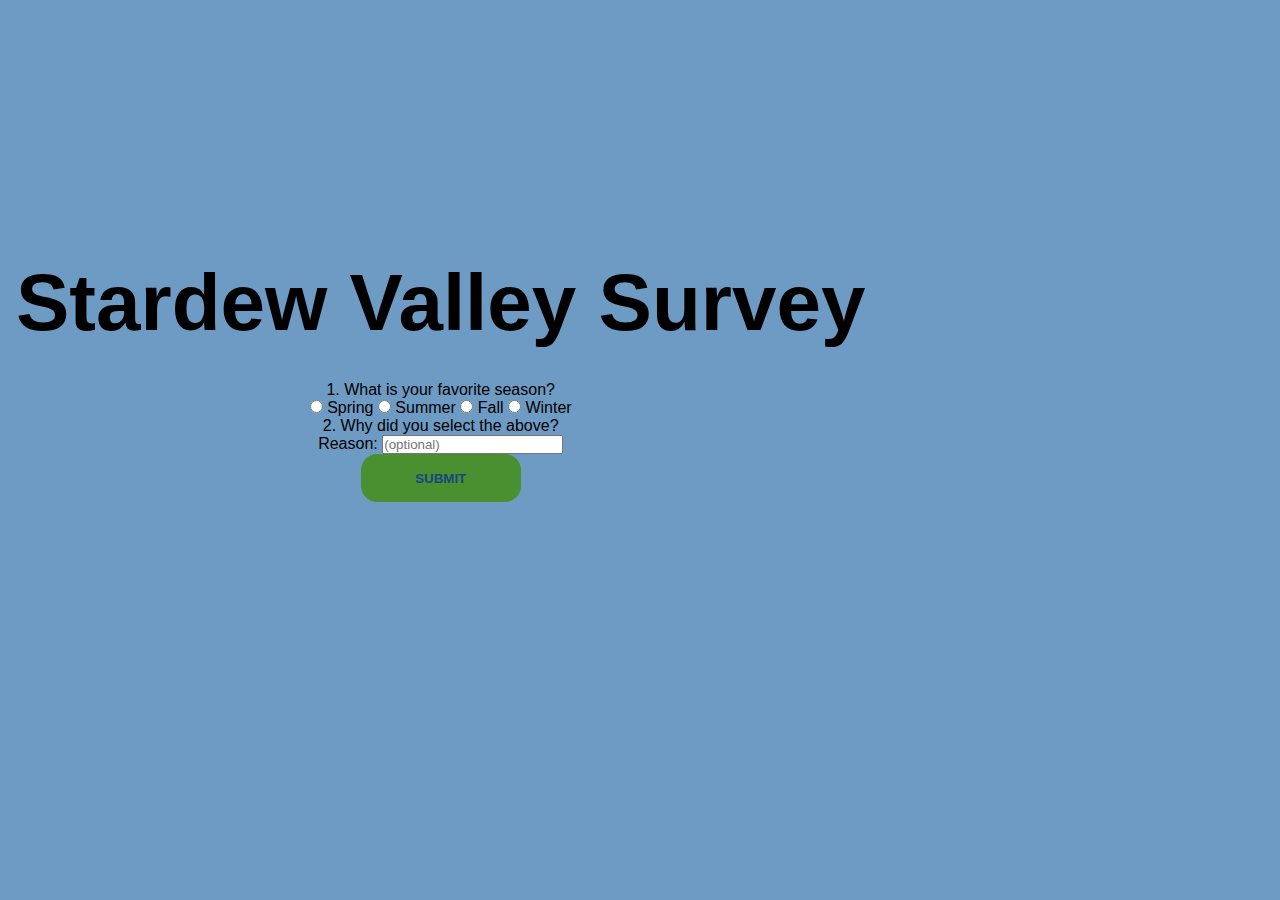
==== survey.html @ 1dab387f "Styled error message" ====
<!DOCTYPE html>
<html lang="en">
<head>
    <meta charset="UTF-8">
    <meta name="viewport" content="width=device-width, initial-scale=1.0">
    <title>Stardew Valley Survey</title>
    <link rel="stylesheet" href="style.css">
</head>
<body>
    <header>
        <h1>Stardew Valley Survey</h1>
    </header>
    <main>
        <section id="survey">
            <form id="form">
                <div class="question">
                    <span>1. What is your favorite season?</span>
                    <div class="options">
                        <input type="radio" name="season" id="spring-radio" required>
                        <label for="spring-radio">Spring</label>
                        
                        <input type="radio" name="season" id="summer-radio" required>
                        <label for="summer-radio">Summer</label>

                        <input type="radio" name="season" id="fall-radio" required>
                        <label for="fall-radio">Fall</label>

                        <input type="radio" name="season" id="winter-radio" required>
                        <label for="winter-radio">Winter</label>
                    </div>
                </div>

                <div class="question">
                    <span>2. Why did you select the above?</span>
                    <div class="options">
                        <label for="season-reason">Reason: </label>
                        <input type="text" name="reasoning" id="season-reason" placeholder="(optional)">
                    </div>
                </div>

                <div class="question">
                    <button type="button" id="submit-button" onclick="submit();">SUBMIT</button>
                    <p id="error-message"></p>
                </div>
            </form>
        </section>
    </main>
    <script src="survey.js"></script>
</body>
</html>
---- style.css ----
:root {
    --beige: #F4D497;
    --pink: #B66C3F;
    --dark-blue: #144683;
    --light-blue: #6E9BC3;
    --green: #4A9030;
}

* {
    margin: 0;
    padding: 0;
    box-sizing: border-box;
}

body {
    align-items: center;
    position: absolute;
    top: 25%;
    left: 0%;
    margin: 2rem 1rem;
    font-family: 'Roboto', sans-serif;
    background-color: var(--light-blue);
    text-align: center;
}

h1 {
    font-size: 5rem;
    margin-bottom: 2rem;
}

h3 {
    font-size: 3rem;
    margin-bottom: 2rem;
}

button {
    margin-bottom: 2rem;
    background-color: var(--green);
    color: var(--dark-blue);
    font-weight: bold;
    width: 10rem;
    height: 3rem;
    border: none;
    border-radius: 1rem;
}

button:hover {
    background-color: var(--beige);
    cursor: pointer;
}

button a:hover {
    color: var(--pink);
}

a:hover {
    color: var(--beige);
}

p {
    font-size: 2rem;
    font-weight: bold;
}

#error-message {
    color: red;
}
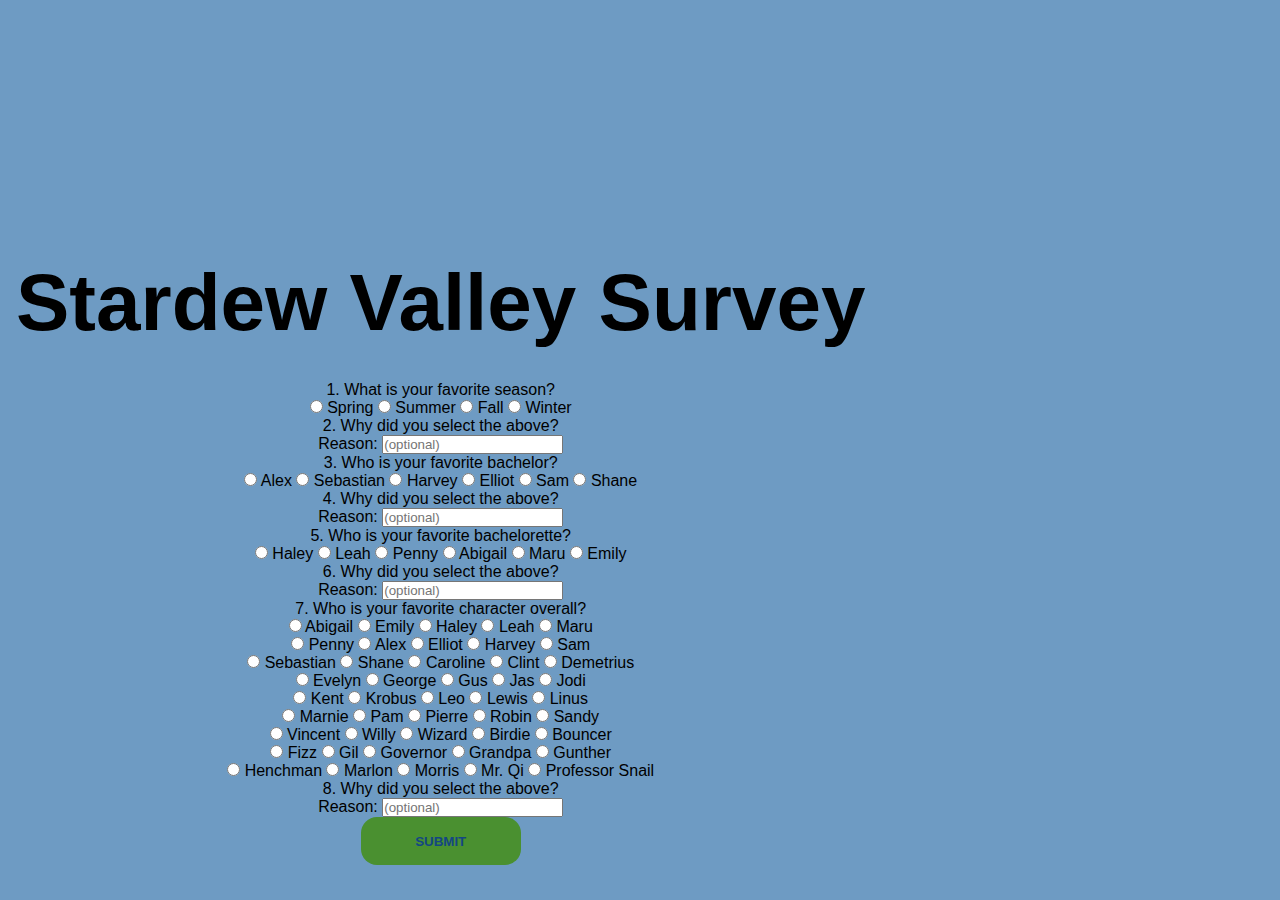
==== commit 232c8d91: "All questions added to the form; hmtl done" ====
--- a/survey.html
+++ b/survey.html
@@ -16,16 +16,16 @@
                 <div class="question">
                     <span>1. What is your favorite season?</span>
                     <div class="options">
-                        <input type="radio" name="season" id="spring-radio" required>
+                        <input type="radio" name="season" id="spring-radio">
                         <label for="spring-radio">Spring</label>
                         
-                        <input type="radio" name="season" id="summer-radio" required>
+                        <input type="radio" name="season" id="summer-radio">
                         <label for="summer-radio">Summer</label>
 
-                        <input type="radio" name="season" id="fall-radio" required>
+                        <input type="radio" name="season" id="fall-radio">
                         <label for="fall-radio">Fall</label>
 
-                        <input type="radio" name="season" id="winter-radio" required>
+                        <input type="radio" name="season" id="winter-radio">
                         <label for="winter-radio">Winter</label>
                     </div>
                 </div>
@@ -39,12 +39,222 @@
                 </div>
 
                 <div class="question">
-                    <button type="button" id="submit-button" onclick="submit();">SUBMIT</button>
+                    <span>3. Who is your favorite bachelor?</span>
+                    <div class="options">
+                        <input type="radio" name="bachelor" id="alex-radio">
+                        <label for="alex-radio">Alex</label>
+                        
+                        <input type="radio" name="bachelor" id="sebastian-radio">
+                        <label for="sebastian-radio">Sebastian</label>
+
+                        <input type="radio" name="bachelor" id="harvey-radio">
+                        <label for="harvey-radio">Harvey</label>
+
+                        <input type="radio" name="bachelor" id="elliot-radio">
+                        <label for="elliot-radio">Elliot</label>
+
+                        <input type="radio" name="bachelor" id="sam-radio">
+                        <label for="sam-radio">Sam</label>
+                        
+                        <input type="radio" name="bachelor" id="shane-radio">
+                        <label for="shane-radio">Shane</label>
+                    </div>
+                </div>
+
+                <div class="question">
+                    <span>4. Why did you select the above?</span>
+                    <div class="options">
+                        <label for="bachelor-reason">Reason: </label>
+                        <input type="text" name="reasoning" id="bachelor-reason" placeholder="(optional)">
+                    </div>
+                </div>
+
+                <div class="question">
+                    <span>5. Who is your favorite bachelorette?</span>
+                    <div class="options">
+                        <input type="radio" name="bachelorette" id="haley-radio">
+                        <label for="haley-radio">Haley</label>
+                        
+                        <input type="radio" name="bachelorette" id="leah-radio">
+                        <label for="leah-radio">Leah</label>
+
+                        <input type="radio" name="bachelorette" id="penny-radio">
+                        <label for="penny-radio">Penny</label>
+
+                        <input type="radio" name="abigail" id="abigail-radio">
+                        <label for="abigail-radio">Abigail</label>
+
+                        <input type="radio" name="bachelorette" id="maru-radio">
+                        <label for="maru-radio">Maru</label>
+
+                        <input type="radio" name="emily" id="emily-radio">
+                        <label for="emily-radio">Emily</label>
+                    </div>
+                </div>
+
+                <div class="question">
+                    <span>6. Why did you select the above?</span>
+                    <div class="options">
+                        <label for="bachelorette-reason">Reason: </label>
+                        <input type="text" name="reasoning" id="bachelorette-reason" placeholder="(optional)">
+                    </div>
+                </div>
+
+                <div class="question">
+                    <span>7. Who is your favorite character overall?</span>
+                    <div class="options">
+                        <input type="radio" name="overall" id="abigail-overall-radio">
+                        <label for="abigail-overall-radio">Abigail</label>
+                        
+                        <input type="radio" name="overall" id="emily-overall-radio">
+                        <label for="emily-overall-radio">Emily</label>
+
+                        <input type="radio" name="overall" id="haley-overall-radio">
+                        <label for="haley-overall-radio">Haley</label>
+
+                        <input type="radio" name="overall" id="leah-overall-radio">
+                        <label for="leah-overall-radio">Leah</label>
+
+                        <input type="radio" name="overall" id="maru-overall-radio">
+                        <label for="maru-overall-radio">Maru</label><br>
+                        
+                        <input type="radio" name="overall" id="penny-overall-radio">
+                        <label for="penny-overall-radio">Penny</label>
+
+                        <input type="radio" name="overall" id="alex-overall-radio">
+                        <label for="alex-overall-radio">Alex</label>
+
+                        <input type="radio" name="overall" id="elliot-overall-radio">
+                        <label for="elliot-overall-radio">Elliot</label>
+
+                        <input type="radio" name="overall" id="harvey-overall-radio">
+                        <label for="harvey-overall-radio">Harvey</label>
+                        
+                        <input type="radio" name="overall" id="sam-overall-radio">
+                        <label for="sam-overall-radio">Sam</label><br>
+
+                        <input type="radio" name="overall" id="sebastian-overall-radio">
+                        <label for="sebastian-overall-radio">Sebastian</label>
+
+                        <input type="radio" name="overall" id="shane-overall-radio">
+                        <label for="shane-overall-radio">Shane</label>
+
+                        <input type="radio" name="overall" id="caroline-overall-radio">
+                        <label for="caroline-overall-radio">Caroline</label>
+                        
+                        <input type="radio" name="overall" id="clint-overall-radio">
+                        <label for="clint-overall-radio">Clint</label>
+
+                        <input type="radio" name="overall" id="demetrius-overall-radio">
+                        <label for="demetrius-overall-radio">Demetrius</label><br>
+
+                        <input type="radio" name="overall" id="evelyn-overall-radio">
+                        <label for="evelyn-radio">Evelyn</label>
+
+                        <input type="radio" name="overall" id="george-overall-radio">
+                        <label for="george-overall-radio">George</label>
+                        
+                        <input type="radio" name="overall" id="gus-overall-radio">
+                        <label for="gus-overall-radio">Gus</label>
+
+                        <input type="radio" name="overall" id="jas-overall-radio">
+                        <label for="jas-overall-radio">Jas</label>
+
+                        <input type="radio" name="overall" id="jodi-overall-radio">
+                        <label for="jodi-overall-radio">Jodi</label><br>
+
+                        <input type="radio" name="overall" id="kent-overall-radio">
+                        <label for="kent-overall-radio">Kent</label>
+                        
+                        <input type="radio" name="overall" id="krobus-overall-radio">
+                        <label for="krobus-overall-radio">Krobus</label>
+
+                        <input type="radio" name="overall" id="leo-overall-radio">
+                        <label for="leo-overall-radio">Leo</label>
+
+                        <input type="radio" name="overall" id="lewis-overall-radio">
+                        <label for="lewis-overall-radio">Lewis</label>
+
+                        <input type="radio" name="overall" id="linus-overall-radio">
+                        <label for="linus-overall-radio">Linus</label><br>
+                        
+                        <input type="radio" name="overall" id="marnie-overall-radio">
+                        <label for="marnie-overall-radio">Marnie</label>
+
+                        <input type="radio" name="overall" id="pam-overall-radio">
+                        <label for="pam-overall-radio">Pam</label>
+
+                        <input type="radio" name="overall" id="pierre-overall-radio">
+                        <label for="pierre-overall-radio">Pierre</label>
+
+                        <input type="radio" name="overall" id="robin-overall-radio">
+                        <label for="robin-overall-radio">Robin</label>
+                        
+                        <input type="radio" name="overall" id="sandy-overall-radio">
+                        <label for="sandy-overall-radio">Sandy</label><br>
+
+                        <input type="radio" name="overall" id="vincent-overall-radio">
+                        <label for="vincent-overall-radio">Vincent</label>
+
+                        <input type="radio" name="overall" id="willy-overall-radio">
+                        <label for="willy-overall-radio">Willy</label>
+
+                        <input type="radio" name="overall" id="wizard-overall-radio">
+                        <label for="wizard-overall-radio">Wizard</label>
+                        
+                        <input type="radio" name="overall" id="birdie-overall-radio">
+                        <label for="birdie-overall-radio">Birdie</label>
+
+                        <input type="radio" name="overall" id="bouncer-overall-radio">
+                        <label for="bouncer-overall-radio">Bouncer</label><br>
+
+                        <input type="radio" name="overall" id="fizz-overall-radio">
+                        <label for="fizz-overall-radio">Fizz</label>
+
+                        <input type="radio" name="overall" id="gil-overall-radio">
+                        <label for="gil-overall-radio">Gil</label>
+                        
+                        <input type="radio" name="overall" id="governor-overall-radio">
+                        <label for="governor-overall-radio">Governor</label>
+
+                        <input type="radio" name="overall" id="grandpa-overall-radio">
+                        <label for="grandpa-overall-radio">Grandpa</label>
+
+                        <input type="radio" name="overall" id="gunther-overall-radio">
+                        <label for="gunther-overall-radio">Gunther</label><br>
+
+                        <input type="radio" name="overall" id="henchman-overall-radio">
+                        <label for="henchman-overall-radio">Henchman</label>
+                        
+                        <input type="radio" name="overall" id="marlon-overall-radio">
+                        <label for="marlon-overall-radio">Marlon</label>
+
+                        <input type="radio" name="overall" id="morris-overall-radio">
+                        <label for="morris-overall-radio">Morris</label>
+
+                        <input type="radio" name="overall" id="mr-qi-overall-radio">
+                        <label for="mr-qi-overall-radio">Mr. Qi</label>
+
+                        <input type="radio" name="overall" id="professor-snail-overall-radio">
+                        <label for="professor-snail-overall-radio">Professor Snail</label><br>
+                    </div>
+                </div>
+
+                <div class="question">
+                    <span>8. Why did you select the above?</span>
+                    <div class="options">
+                        <label for="overall-reason">Reason: </label>
+                        <input type="text" name="reasoning" id="overall-reason" placeholder="(optional)">
+                    </div>
+                </div>
+
+                <div class="question">
+                    <button type="submit" id="submit-button">SUBMIT</button>
                     <p id="error-message"></p>
                 </div>
             </form>
         </section>
     </main>
-    <script src="survey.js"></script>
+    <script defer src="survey.js"></script>
 </body>
 </html>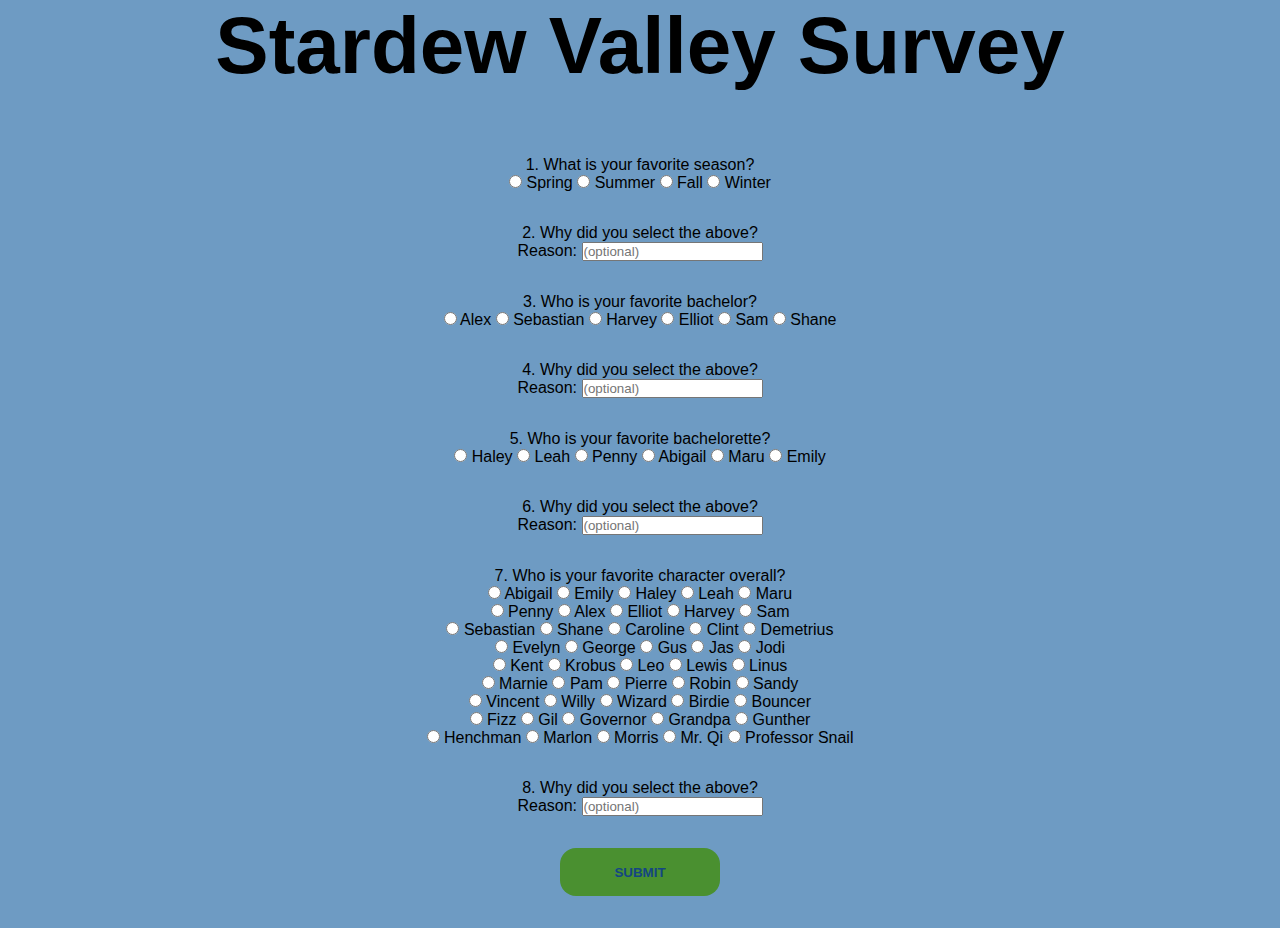
==== commit 61d4de04: "Responsiveness" ====
--- a/survey.html
+++ b/survey.html
@@ -5,6 +5,7 @@
     <meta name="viewport" content="width=device-width, initial-scale=1.0">
     <title>Stardew Valley Survey</title>
     <link rel="stylesheet" href="style.css">
+    <link rel="stylesheet" href="survey.css">
 </head>
 <body>
     <header>
@@ -149,7 +150,7 @@
                         <label for="demetrius-overall-radio">Demetrius</label><br>
 
                         <input type="radio" name="overall" id="evelyn-overall-radio">
-                        <label for="evelyn-radio">Evelyn</label>
+                        <label for="evelyn-overall-radio">Evelyn</label>
 
                         <input type="radio" name="overall" id="george-overall-radio">
                         <label for="george-overall-radio">George</label>
--- a/style.css
+++ b/style.css
@@ -13,14 +13,17 @@
 }
 
 body {
+    display: flex;
+    flex-direction: column;
+    justify-content: center;
     align-items: center;
-    position: absolute;
-    top: 25%;
-    left: 0%;
-    margin: 2rem 1rem;
+    min-height: 100vh; /* Changed from height to min-height */
+    margin: 0;
     font-family: 'Roboto', sans-serif;
     background-color: var(--light-blue);
     text-align: center;
+    position: relative;
+    overflow: auto; /* Ensure overflow is handled */
 }
 
 h1 {
@@ -64,4 +67,43 @@
 
 #error-message {
     color: red;
+}
+
+/* Media Queries for responsiveness */
+@media (max-width: 768px) {
+    h1 {
+        font-size: 3rem;
+    }
+
+    h3 {
+        font-size: 2rem;
+    }
+
+    button {
+        width: 8rem;
+        height: 2.5rem;
+    }
+
+    p {
+        font-size: 1.5rem;
+    }
+}
+
+@media (max-width: 480px) {
+    h1 {
+        font-size: 2rem;
+    }
+
+    h3 {
+        font-size: 1.5rem;
+    }
+
+    button {
+        width: 6rem;
+        height: 2rem;
+    }
+
+    p {
+        font-size: 1rem;
+    }
 }--- a/survey.css
+++ b/survey.css
@@ -0,0 +1,8 @@
+main {
+
+}
+
+.question {
+    margin-top: 2rem;
+}
+
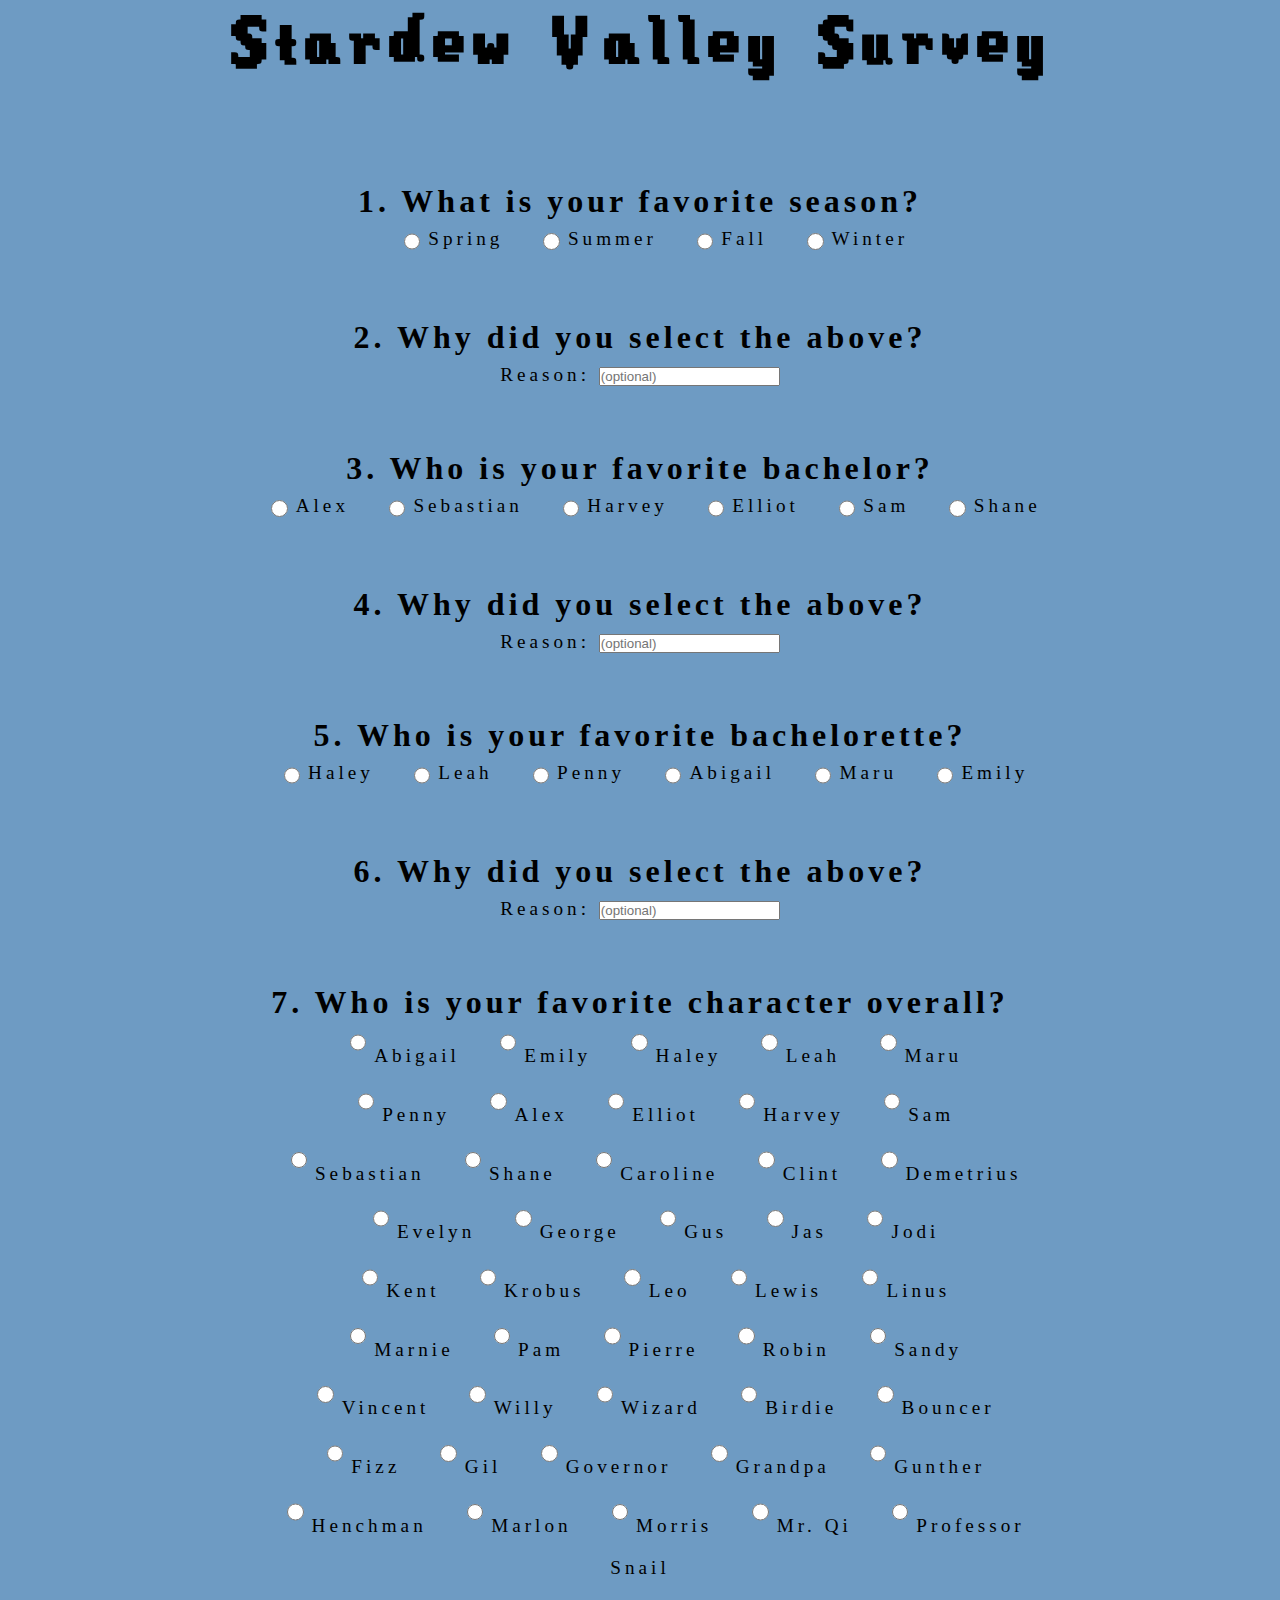
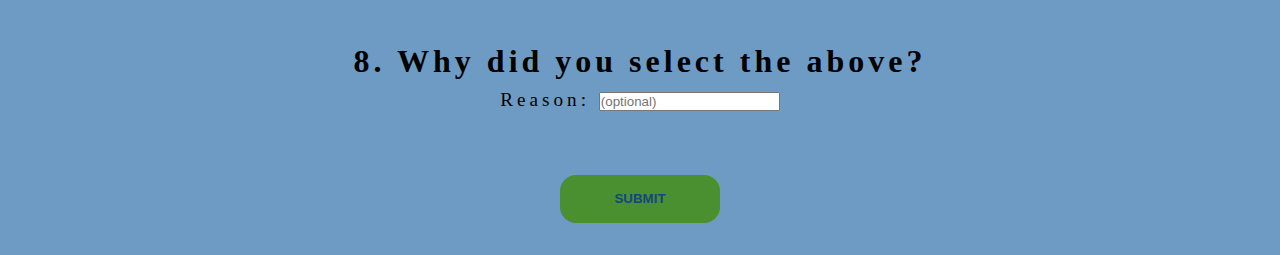
==== commit c61a426b: "Functionality and styling done (for now)" ====
--- a/survey.html
+++ b/survey.html
@@ -103,7 +103,7 @@
 
                 <div class="question">
                     <span>7. Who is your favorite character overall?</span>
-                    <div class="options">
+                    <div class="options" id="overall">
                         <input type="radio" name="overall" id="abigail-overall-radio">
                         <label for="abigail-overall-radio">Abigail</label>
                         
--- a/style.css
+++ b/style.css
@@ -4,6 +4,12 @@
     --dark-blue: #144683;
     --light-blue: #6E9BC3;
     --green: #4A9030;
+}
+
+@font-face {
+    font-family: "StardewValley";
+    src: url(font/Stardew_Valley.ttf)format("truetype");
+    font-style: normal;
 }
 
 * {
@@ -19,7 +25,8 @@
     align-items: center;
     min-height: 100vh; /* Changed from height to min-height */
     margin: 0;
-    font-family: 'Roboto', sans-serif;
+    font-family: "StardewValley", Fallback, serif;
+    letter-spacing: 1ch;
     background-color: var(--light-blue);
     text-align: center;
     position: relative;
--- a/survey.css
+++ b/survey.css
@@ -1,8 +1,52 @@
-main {
+:root {
+    --beige: #F4D497;
+    --pink: #B66C3F;
+    --dark-blue: #144683;
+    --light-blue: #6E9BC3;
+    --green: #4A9030;
+}
 
+form {
+    font-family: serif;
+    letter-spacing: 0.5ch;
 }
 
 .question {
-    margin-top: 2rem;
+    margin-top: 4rem;
 }
 
+span {
+    display: inline-block;
+    font-weight: 800;
+    margin-bottom: 1%;
+    font-size: 2rem;
+}
+
+input[type="radio"] {
+    vertical-align: middle;
+    border: 0;
+    width: 2%;
+    height: 2em;
+    margin-left: 2rem;
+}
+
+input[type=radio]:checked + label {
+    color: beige;
+}
+
+
+label {
+    font-size: 1.2rem;
+}
+
+label:hover {
+    color: beige;
+}
+
+label:active {
+    color: beige;
+}
+
+input[type="radio"][name="overall"] {
+    margin-bottom: 2rem;
+}